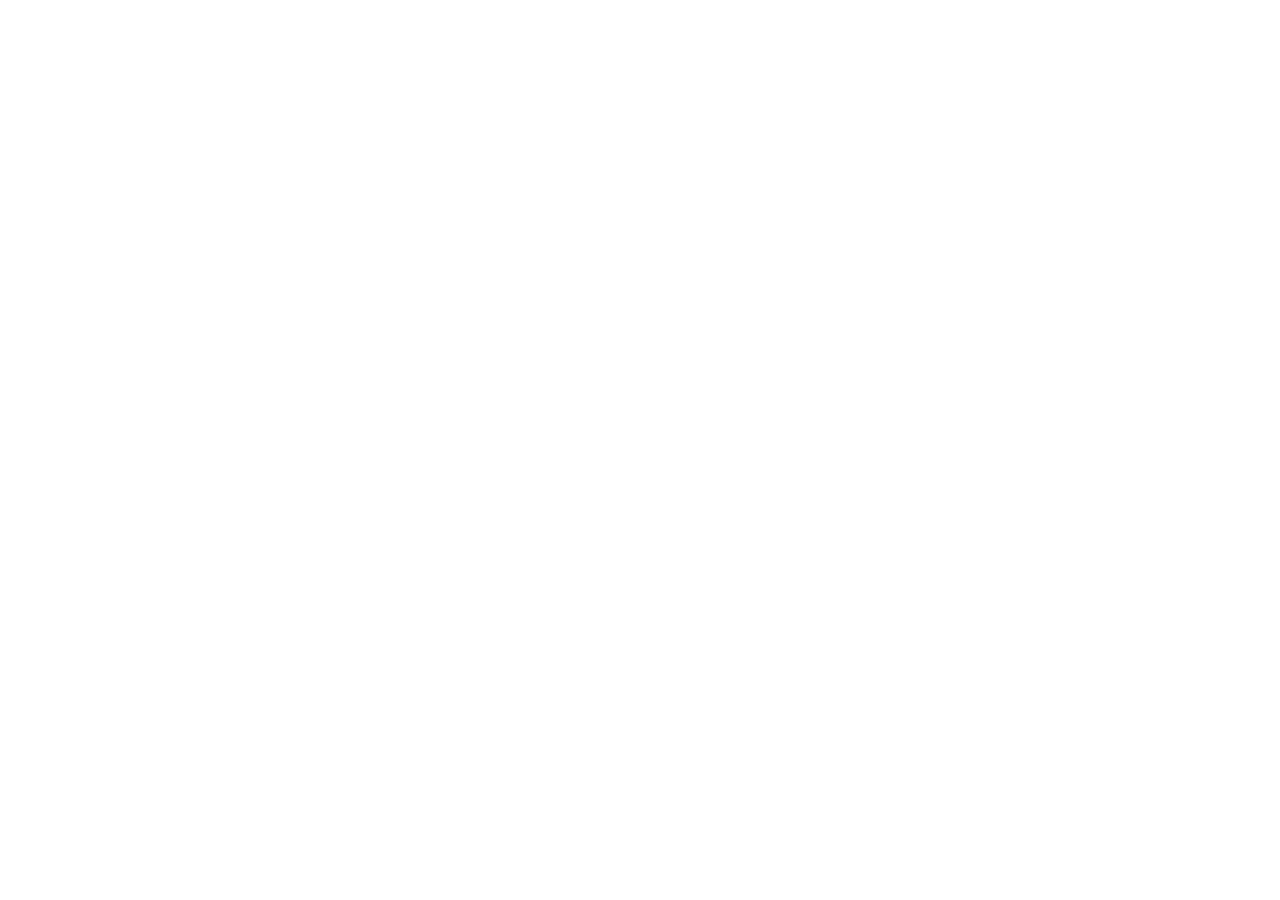
==== index.html @ 43caffa8 "The project 3." ====
<!DOCTYPE html>
<html lang="en">
    <head>
        <meta charset="UTF-8">
        <meta name="viweport" content="width=device-width , initial=0.1">
        <title>Project 3</title>
        <link rel="stylesheet" href="style.css">
    </head>
</html>
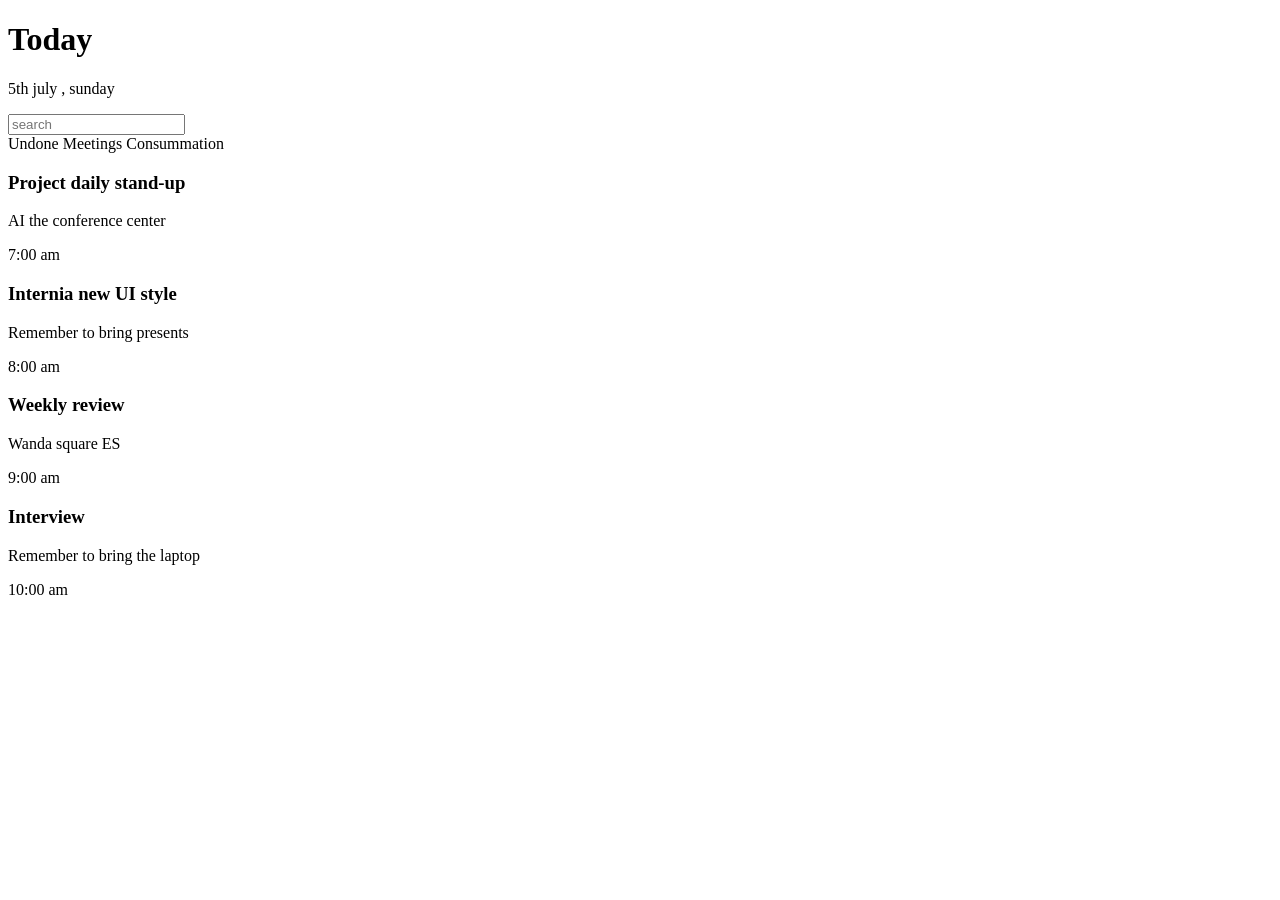
==== commit 5268214c: "The html coding is done" ====
--- a/index.html
+++ b/index.html
@@ -6,4 +6,62 @@
         <title>Project 3</title>
         <link rel="stylesheet" href="style.css">
     </head>
+    <body>
+        <div class="container">
+
+            <div class="queen">
+                <h1>Today</h1>
+                <p>5th july , sunday</p>
+            </div>
+            <div class="search">
+                <input type="text" placeholder="search">
+            </div>
+
+            <div class="task">
+                <span class="info">Undone</span>
+                <span>Meetings</span>
+                <span>Consummation</span>
+            </div>
+
+            <div class="hero">
+                <div class="king">
+                    <h3>Project daily stand-up</h3>
+                    <p>AI the conference center</p>
+                </div>
+                <div class="time">
+                    7:00 am
+                </div>
+            </div>
+            <div class="hero">
+                <div class="king">
+                    <h3>Internia new UI style </h3>
+                    <p>Remember to bring presents</p>
+                </div>
+                <div class="time">
+                    8:00 am
+                </div>
+            </div>
+
+            <div class="hero">
+                <div class="king">
+                    <h3>Weekly review</h3>
+                    <p>Wanda square ES</p>
+                </div>
+                <div class="time">
+                    9:00 am
+                </div>
+            </div>
+
+            <div class="hero">
+                <div class="king">
+                    <h3>Interview</h3>
+                    <p>Remember to bring the laptop</p>
+                </div>
+                <div class="time">
+                    10:00 am
+                </div>
+            </div>
+        </div>
+    </body>
+    
 </html>
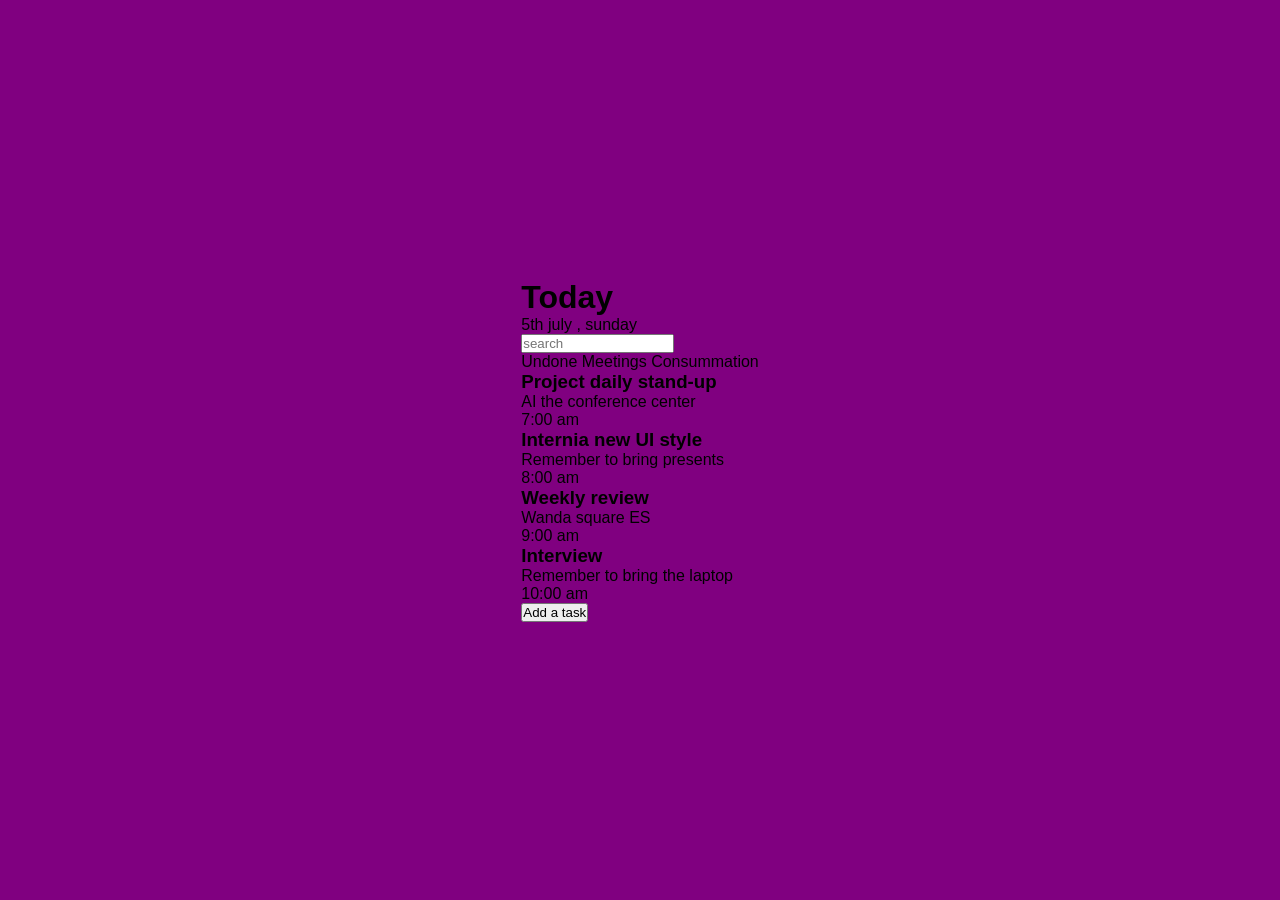
==== commit 20021ba2: "The html coding is done" ====
--- a/index.html
+++ b/index.html
@@ -4,6 +4,7 @@
         <meta charset="UTF-8">
         <meta name="viweport" content="width=device-width , initial=0.1">
         <title>Project 3</title>
+        <link rel="icon" type="image/x-icon" href="d:\work\html\image\cramra.jpg">
         <link rel="stylesheet" href="style.css">
     </head>
     <body>
@@ -61,6 +62,9 @@
                     10:00 am
                 </div>
             </div>
+            <div class="btn">
+                <button>Add a task</button>
+            </div>
         </div>
     </body>
     
--- a/style.css
+++ b/style.css
@@ -0,0 +1,15 @@
+* {
+    margin: 0;
+    padding: 0;
+    box-sizing: border-box;
+    font-family: 'Gill Sans', 'Gill Sans MT', Calibri, 'Trebuchet MS', sans-serif;
+}
+
+body {
+    min-height: 100vh;
+    justify-content: center;
+    align-items: center;
+    background: purple;
+    display: flex;
+}
+
